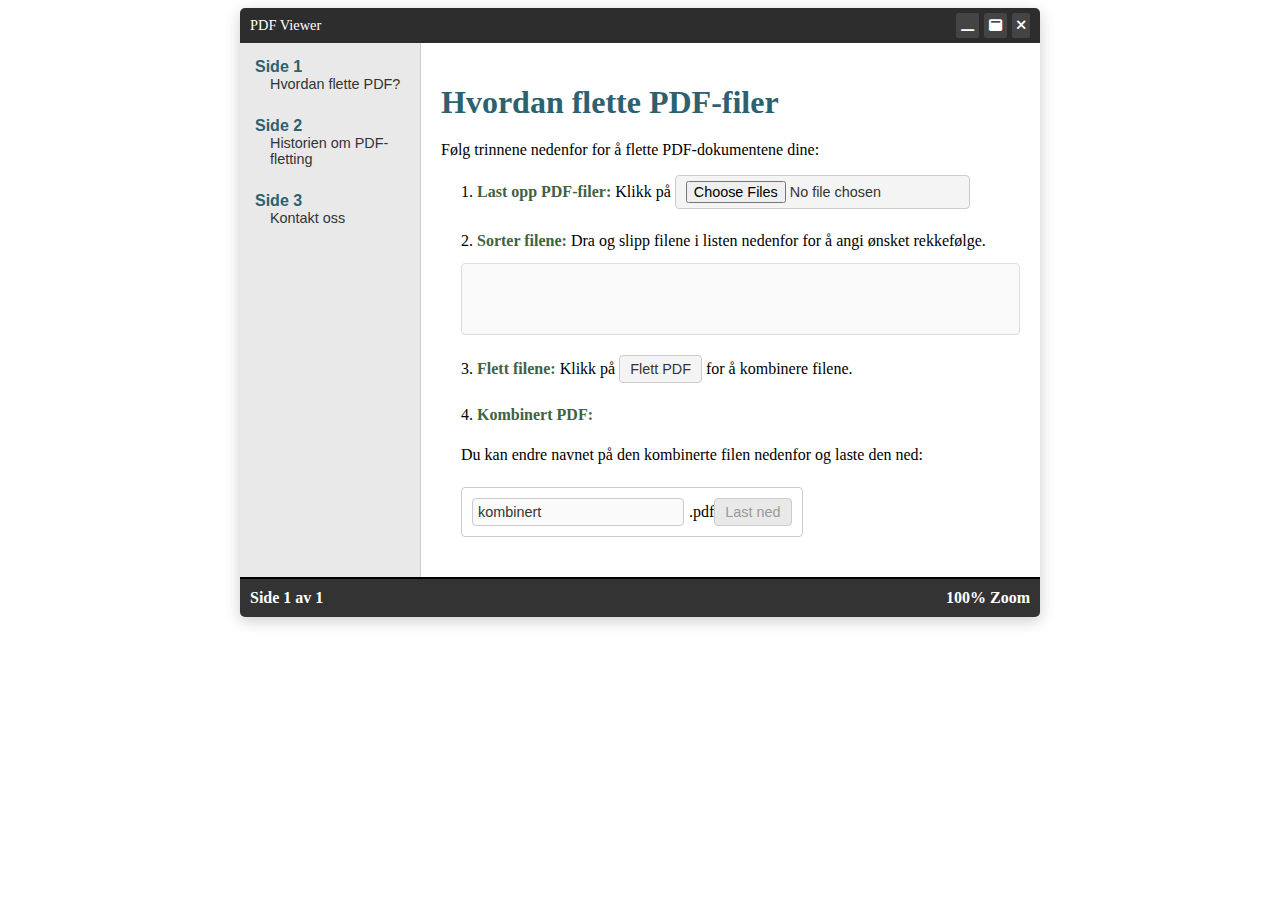
==== templates/index.html @ d22a6c37 "Initial commit" ====
<!DOCTYPE html>
<html lang="no">
<head>
    <meta charset="UTF-8">
    <meta name="viewport" content="width=device-width, initial-scale=1.0">
    <title>PDF Viewer</title>
    <link rel="stylesheet" href="https://cdnjs.cloudflare.com/ajax/libs/font-awesome/6.0.0-beta3/css/all.min.css">
    <link rel="stylesheet" href="/static/css/styles.css">
</head>
<body>
    <div class="window">
        <!-- Toppmeny med vindusknapper -->
        <div class="title-bar">
            <span class="title">PDF Viewer</span>
            <div class="window-controls">
                <button class="control-btn min"><i class="fas fa-window-minimize"></i></button>
                <button class="control-btn max"><i class="fas fa-window-maximize"></i></button>
                <button class="control-btn close"><i class="fas fa-times"></i></button>
            </div>
        </div>

        <!-- PDF Viewer Layout -->
        <div class="viewer">
            <!-- Sidepanel -->
            <aside class="sidebar">
                <div class="menu-item" onclick="loadContent('guiden')">
                    <p>Side 1</p>
                    <span>Hvordan flette PDF?</span>
                </div>
                <div class="menu-item" onclick="loadContent('historien')">
                    <p>Side 2</p>
                    <span>Historien om PDF-fletting</span>
                </div>
                <div class="menu-item" onclick="loadContent('kontakt')">
                    <p>Side 3</p>
                    <span>Kontakt oss</span>
                </div>
            </aside>

            <!-- Hovedinnhold -->
            <main class="pdf-page" id="main-content">
                <h1>Hvordan flette PDF-filer</h1>
                <p>Følg trinnene nedenfor for å flette PDF-dokumentene dine:</p>
                <ol>
                    <li>
                        <strong>Last opp PDF-filer:</strong>
                        Klikk på <input type="file" id="pdf-file" class="btn" name="pdf-file" accept="application/pdf" multiple onchange="addFiles()" required>
                    </li>
                    <li>
                        <strong>Sorter filene:</strong>
                        Dra og slipp filene i listen nedenfor for å angi ønsket rekkefølge.
                        <ul class="file-list" id="file-list"></ul>
                    </li>
                    <li>
                        <strong>Flett filene:</strong>
                        Klikk på <button type="button" class="btn" onclick="uploadAndCombine()">Flett PDF</button> for å kombinere filene.
                    </li>
                    <li>
                        <strong>Kombinert PDF:</strong>
                        <p>Du kan endre navnet på den kombinerte filen nedenfor og laste den ned:</p>
                        <div class="output-section">
                        <div class="file-list-item">
                            <input type="text" id="output-name" value="kombinert" class="rename-input">
                            <span class="file-extension">.pdf</span>
                            <button class="btn" id="download-btn" onclick="downloadCombinedPDF()" disabled>Last ned</button>
                        </div>
                    </div>

                    </li>
                </ol>
            </main>
        </div>

        <!-- Statuslinje -->
        <div class="status-bar">
            <span>Side 1 av 1</span>
            <span>100% Zoom</span>
        </div>
    </div>
    <script src="/static/js/scripts.js"></script>
</body>
</html>
---- static/css/styles.css ----
/* Generell layout */
.window {
    width: 800px;
    margin: auto;
    background: #ffffff;
    border-radius: 5px;
    box-shadow: 0 4px 15px rgba(0, 0, 0, 0.2);
    display: flex;
    flex-direction: column;
    overflow: hidden;
}

.viewer {
    display: flex;
    flex: 1;
    min-height: 500px;
    max-height: 80vh;
    overflow-y: auto;
}

/* Toppmeny */
.title-bar {
    background: #2d2d2d;
    color: #ffffff;
    display: flex;
    justify-content: space-between;
    align-items: center;
    padding: 5px 10px;
    font-size: 0.9rem;
}

.window-controls {
    display: flex;
    gap: 5px;
}

.control-btn {
    background: #444;
    border: none;
    color: #fff;
    padding: 5px;
    border-radius: 2px;
    cursor: pointer;
    transition: background 0.2s;
}

.control-btn:hover {
    background: #666;
}

/* Verktøylinje */
.toolbar {
    background: #f4f4f4;
    padding: 10px;
    display: flex;
    gap: 10px;
    border-bottom: 1px solid #ccc;
}

/* Sidepanel */
.sidebar {
    width: 20%;
    background: #e9e9e9;
    padding: 10px;
    border-right: 1px solid #ccc;
    overflow-y: auto;
    font-family: Arial, sans-serif;
}

.menu-item {
    margin-bottom: 15px;
    padding: 5px;
    cursor: pointer;
}

.menu-item p {
    margin: 0;
    font-weight: bold;
    color: #2D616F;
}

.menu-item span {
    display: block;
    margin-left: 15px;
    font-size: 0.9rem;
    color: #333333;
}

/* Fjern hover-effekter på menyen */
.menu-item:hover {
    background: none;
}

/* PDF-siden */
.pdf-page {
    flex: 1;
    padding: 20px;
    overflow-y: auto;
}

.pdf-page h1 {
    font-size: 2rem;
    margin-bottom: 20px;
    color: #2D616F;
}

.pdf-page ol {
    padding-left: 20px;
    margin-bottom: 20px;
    list-style: decimal inside;
    color: #000000;
}

.pdf-page ol li {
    margin-bottom: 20px;
    line-height: 1.5;
    color: #000;
}

.pdf-page ol li strong {
    color: #3F6242;
}

.pdf-page a {
    color: #007bff;
    text-decoration: none;
}

.pdf-page a:hover {
    text-decoration: underline;
}

/* Fil-liste */
.file-list {
    margin-top: 10px;
    list-style: none;
    padding: 10px;
    background: #f9f9f9;
    border: 1px solid #ddd;
    min-height: 50px;
    border-radius: 4px;
    display: flex;
    flex-direction: column;
    gap: 5px;
}

.file-list-item {
    display: flex;
    justify-content: space-between;
    align-items: center;
    padding: 10px;
    background: #ffffff;
    border: 1px solid #ccc;
    border-radius: 4px;
    transition: background-color 0.3s ease;
}

/* Interaktiv fil-liste */
.file-list-item:hover {
    background-color: #f0f0f0;
    cursor: grab;
}

.file-list-item:active {
    cursor: grabbing;
    opacity: 0.8;
}

/* Navnefelt */
.rename-input {
    border: 1px solid #ccc;
    border-radius: 4px;
    padding: 5px;
    font-size: 0.9rem;
    width: 200px;
    color: #333333;
    font-family: Arial, sans-serif;
    display: inline-block; /* Samme linje som .pdf */
    vertical-align: middle; /* Vertikal justering */
    margin-right: 5px; /* Avstand til .pdf */
}

.file-extension {
    font-size: 0.9rem;
    color: #333333;
    margin-left: 0; /* Ingen ekstra avstand */
    display: inline-block; /* Holder seg på linje med input */
    vertical-align: middle; /* Matcher input-feltets høyde */
    line-height: 1.5; /* Juster høyden for å matche input-feltet */
}

/* Output-seksjon */
.output-section {
    display: flex;
    align-items: center; /* Vertikal justering */
    gap: 10px; /* Mellom input, .pdf og knapp */
    margin-top: 20px; /* Avstand fra tidligere innhold */
}

/* Juster knapp og deaktiverte stiler */
.btn, input[type="file"] {
    background: #f4f4f4;
    color: #333333;
    padding: 5px 10px;
    border: 1px solid #ccc;
    border-radius: 4px;
    font-size: 0.9rem;
    cursor: pointer;
    transition: background-color 0.3s ease, border 0.3s ease;
}

.btn:hover, input[type="file"]:hover {
    background: #e0e0e0;
    border-color: #aaa;
}

#download-btn:disabled {
    background: #e9e9e9;
    color: #999;
    cursor: not-allowed;
}


/* Fast .pdf tekst */
.file-extension {
    font-size: 0.9rem;
    color: #333333;
    margin-left: 2px;
    cursor: default;
}

/* Knappestiler */
.btn, input[type="file"] {
    display: inline-block;
    background: #f4f4f4;
    color: #333333;
    padding: 5px 10px;
    border: 1px solid #ccc;
    border-radius: 4px;
    font-size: 0.9rem;
    font-family: Arial, sans-serif;
    cursor: pointer;
    transition: background-color 0.3s ease, border 0.3s ease;
}

.btn:hover, input[type="file"]:hover {
    background: #e0e0e0;
    border-color: #aaa;
}

#download-btn:disabled {
    background: #e9e9e9;
    color: #999;
    cursor: not-allowed;
}

/* Statuslinje */
.status-bar {
    background: #333333;
    color: #ffffff;
    font-weight: bold;
    display: flex;
    justify-content: space-between;
    font-size: 1rem;
    padding: 10px;
    border-top: 2px solid #000000;
}
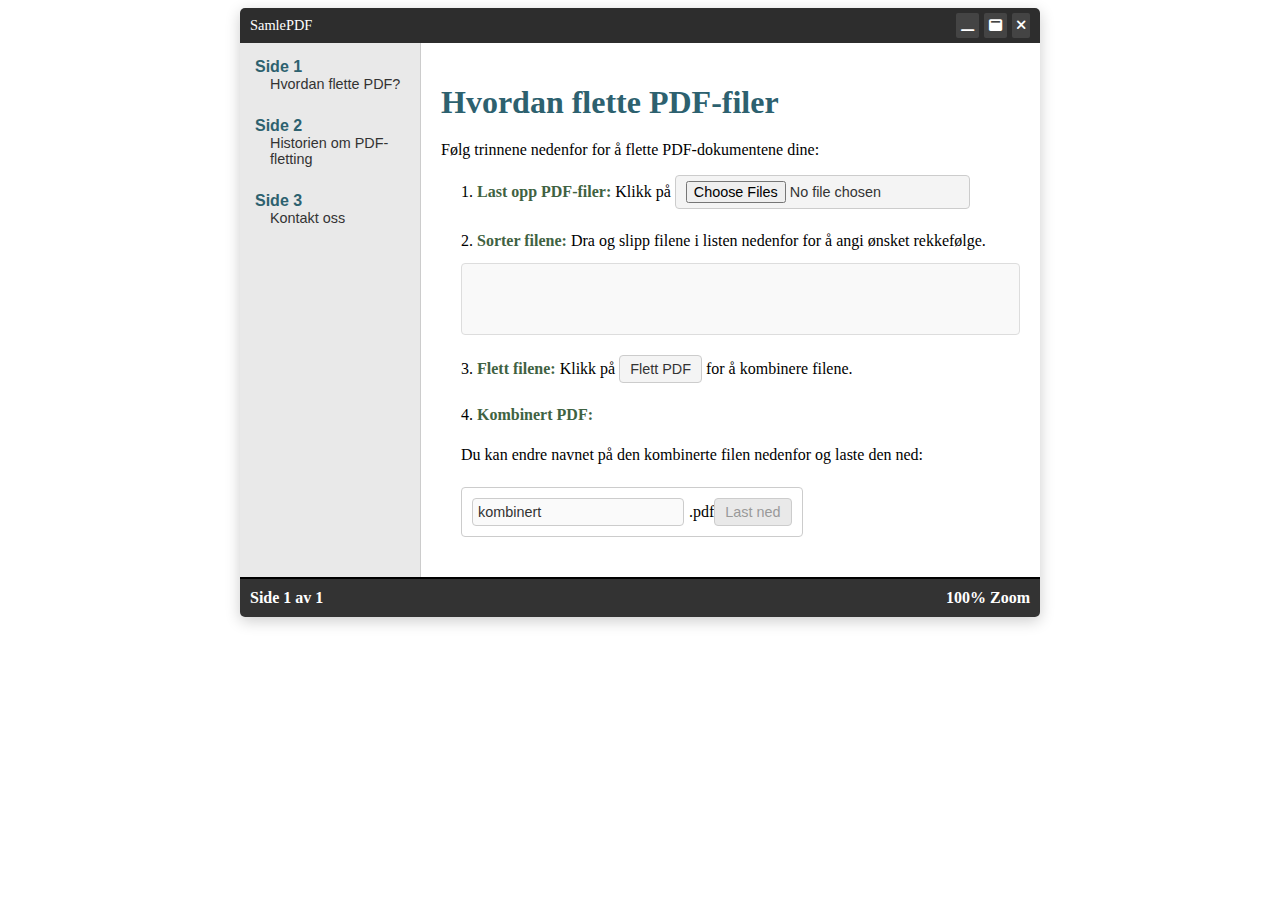
==== commit b206b7a4: "edit title" ====
--- a/templates/index.html
+++ b/templates/index.html
@@ -11,7 +11,7 @@
     <div class="window">
         <!-- Toppmeny med vindusknapper -->
         <div class="title-bar">
-            <span class="title">PDF Viewer</span>
+            <span class="title">SamlePDF</span>
             <div class="window-controls">
                 <button class="control-btn min"><i class="fas fa-window-minimize"></i></button>
                 <button class="control-btn max"><i class="fas fa-window-maximize"></i></button>
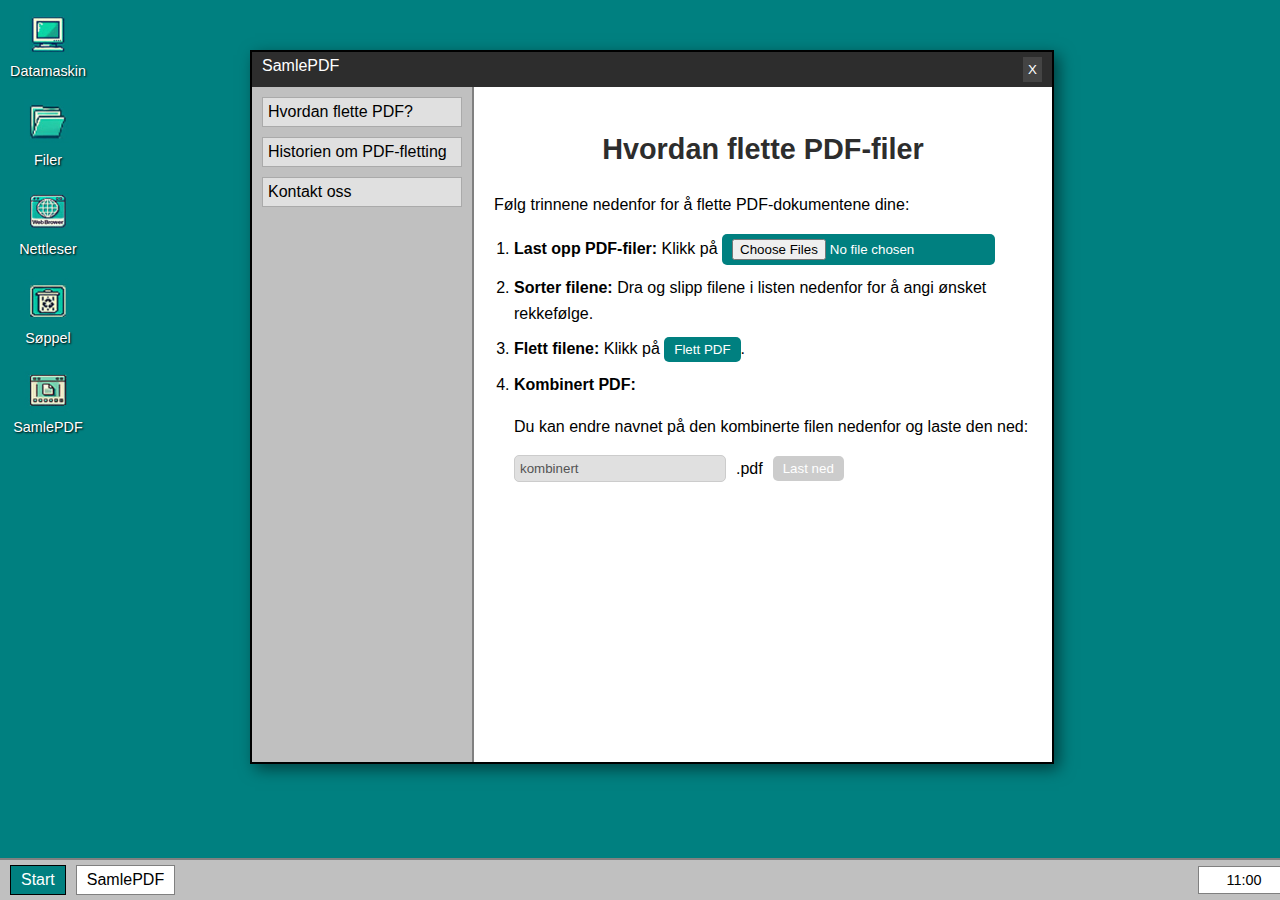
==== commit 96fdfde3: "Store design endringer" ====
--- a/templates/index.html
+++ b/templates/index.html
@@ -3,80 +3,115 @@
 <head>
     <meta charset="UTF-8">
     <meta name="viewport" content="width=device-width, initial-scale=1.0">
-    <title>PDF Viewer</title>
-    <link rel="stylesheet" href="https://cdnjs.cloudflare.com/ajax/libs/font-awesome/6.0.0-beta3/css/all.min.css">
+    <title>SamlePDF</title>
     <link rel="stylesheet" href="/static/css/styles.css">
 </head>
 <body>
-    <div class="window">
-        <!-- Toppmeny med vindusknapper -->
-        <div class="title-bar">
+    <!-- Skrivebordet -->
+    <div class="desktop-icons">
+        <div class="icon datamaskin">
+            <img src="/static/images/datamaskin.jpg" alt="Datamaskin">
+            <span>Datamaskin</span>
+        </div>
+        <div class="icon filer">
+            <img src="/static/images/filer.jpg" alt="Filer">
+            <span>Filer</span>
+        </div>
+        <div class="icon nettleser">
+            <img src="/static/images/nettleser.jpg" alt="Nettleser">
+            <span>Nettleser</span>
+        </div>
+        <div class="icon soppel">
+            <img src="/static/images/soppel.jpg" alt="Søppel">
+            <span>Søppel</span>
+        </div>
+        <div class="icon samlepdf" onclick="openApplication()">
+            <img src="/static/images/SamlePDF.jpg" alt="SamlePDF">
+            <span>SamlePDF</span>
+        </div>
+    </div>
+
+    <!-- SamlePDF-vindu -->
+    <div id="samlepdf-app" class="window">
+        <div class="title-bar" onmousedown="dragWindow(event)">
             <span class="title">SamlePDF</span>
             <div class="window-controls">
-                <button class="control-btn min"><i class="fas fa-window-minimize"></i></button>
-                <button class="control-btn max"><i class="fas fa-window-maximize"></i></button>
-                <button class="control-btn close"><i class="fas fa-times"></i></button>
+                <button onclick="closeApplication()">X</button>
             </div>
         </div>
-
-        <!-- PDF Viewer Layout -->
-        <div class="viewer">
-            <!-- Sidepanel -->
+        <div class="viewer" style="height: 75vh;">
             <aside class="sidebar">
-                <div class="menu-item" onclick="loadContent('guiden')">
-                    <p>Side 1</p>
-                    <span>Hvordan flette PDF?</span>
-                </div>
-                <div class="menu-item" onclick="loadContent('historien')">
-                    <p>Side 2</p>
-                    <span>Historien om PDF-fletting</span>
-                </div>
-                <div class="menu-item" onclick="loadContent('kontakt')">
-                    <p>Side 3</p>
-                    <span>Kontakt oss</span>
-                </div>
+                <div class="menu-item" onclick="loadContent('guiden')">Hvordan flette PDF?</div>
+                <div class="menu-item" onclick="loadContent('historien')">Historien om PDF-fletting</div>
+                <div class="menu-item" onclick="loadContent('kontakt')">Kontakt oss</div>
             </aside>
-
-            <!-- Hovedinnhold -->
             <main class="pdf-page" id="main-content">
-                <h1>Hvordan flette PDF-filer</h1>
-                <p>Følg trinnene nedenfor for å flette PDF-dokumentene dine:</p>
-                <ol>
-                    <li>
-                        <strong>Last opp PDF-filer:</strong>
-                        Klikk på <input type="file" id="pdf-file" class="btn" name="pdf-file" accept="application/pdf" multiple onchange="addFiles()" required>
-                    </li>
-                    <li>
-                        <strong>Sorter filene:</strong>
-                        Dra og slipp filene i listen nedenfor for å angi ønsket rekkefølge.
-                        <ul class="file-list" id="file-list"></ul>
-                    </li>
-                    <li>
-                        <strong>Flett filene:</strong>
-                        Klikk på <button type="button" class="btn" onclick="uploadAndCombine()">Flett PDF</button> for å kombinere filene.
-                    </li>
-                    <li>
-                        <strong>Kombinert PDF:</strong>
-                        <p>Du kan endre navnet på den kombinerte filen nedenfor og laste den ned:</p>
-                        <div class="output-section">
-                        <div class="file-list-item">
-                            <input type="text" id="output-name" value="kombinert" class="rename-input">
-                            <span class="file-extension">.pdf</span>
-                            <button class="btn" id="download-btn" onclick="downloadCombinedPDF()" disabled>Last ned</button>
-                        </div>
-                    </div>
-
-                    </li>
-                </ol>
+                <!-- Innhold lastes inn dynamisk her -->
             </main>
         </div>
+    </div>
 
-        <!-- Statuslinje -->
-        <div class="status-bar">
-            <span>Side 1 av 1</span>
-            <span>100% Zoom</span>
+    <!-- Start-linje -->
+    <div class="start-bar">
+        <button class="start-button">Start</button>
+        <div class="task-bar">
+            <div class="task" id="task-samlepdf" style="display: none;">SamlePDF</div>
         </div>
+        <div class="clock" id="clock">00:00</div>
     </div>
+
     <script src="/static/js/scripts.js"></script>
+    <script>
+        let isDragging = false;
+        let offsetX = 0;
+        let offsetY = 0;
+        const windowElement = document.getElementById('samlepdf-app');
+        const taskElement = document.getElementById('task-samlepdf');
+
+        function openApplication() {
+            windowElement.style.display = 'block';
+            taskElement.style.display = 'block';
+            loadContent('guiden');
+        }
+
+        function closeApplication() {
+            windowElement.style.display = 'none';
+            taskElement.style.display = 'none';
+        }
+
+        function dragWindow(event) {
+            isDragging = true;
+            offsetX = event.clientX - windowElement.offsetLeft;
+            offsetY = event.clientY - windowElement.offsetTop;
+            document.addEventListener('mousemove', moveWindow);
+            document.addEventListener('mouseup', stopDragging);
+        }
+
+        function moveWindow(event) {
+            if (isDragging) {
+                windowElement.style.left = `${event.clientX - offsetX}px`;
+                windowElement.style.top = `${event.clientY - offsetY}px`;
+            }
+        }
+
+        function stopDragging() {
+            isDragging = false;
+            document.removeEventListener('mousemove', moveWindow);
+            document.removeEventListener('mouseup', stopDragging);
+        }
+
+        function updateClock() {
+            const now = new Date();
+            const hours = String(now.getHours()).padStart(2, '0');
+            const minutes = String(now.getMinutes()).padStart(2, '0');
+            document.getElementById('clock').textContent = `${hours}:${minutes}`;
+        }
+
+        window.onload = () => {
+            openApplication();
+            updateClock();
+            setInterval(updateClock, 1000);
+        };
+    </script>
 </body>
 </html>
--- a/static/css/styles.css
+++ b/static/css/styles.css
@@ -1,267 +1,252 @@
-/* Generell layout */
+/* Generell styling for Windows 98-look */
+body {
+    background-color: #008080; /* Windows 98 grønn */
+    margin: 0;
+    font-family: Arial, sans-serif;
+}
+
+/* Skrivebordsikoner */
+.desktop-icons {
+    position: absolute;
+    top: 10px;
+    left: 10px;
+    display: flex;
+    flex-direction: column; /* Gjør ikonene vertikale */
+    gap: 20px;
+}
+
+.icon {
+    display: flex;
+    flex-direction: column;
+    align-items: center;
+    text-align: center;
+    cursor: pointer;
+}
+
+.icon img {
+    width: 48px;
+    height: 48px;
+    margin-bottom: 5px;
+}
+
+.icon span {
+    font-size: 0.9rem;
+    color: white;
+    text-shadow: 1px 1px 2px black;
+}
+
+/* Individuelle ikoner */
+.icon.datamaskin img {
+    content: url('/static/images/datamaskin.jpg');
+}
+
+.icon.filer img {
+    content: url('/static/images/filer.jpg');
+}
+
+.icon.nettleser img {
+    content: url('/static/images/nettleser.jpg');
+}
+
+.icon.soppel img {
+    content: url('/static/images/soppel.jpg');
+}
+
+.icon.samlepdf img {
+    content: url('/static/images/SamlePDF.jpg');
+}
+
+/* Start-linjen */
+.start-bar {
+    position: fixed;
+    bottom: 0;
+    left: 0;
+    width: 100%;
+    background: #c0c0c0;
+    display: flex;
+    align-items: center;
+    border-top: 2px solid #808080;
+    height: 40px;
+    padding: 0 10px;
+}
+
+.start-button {
+    background: #008080;
+    color: white;
+    border: 1px solid black;
+    font-size: 1rem;
+    padding: 5px 10px;
+    margin-right: 10px;
+    cursor: pointer;
+}
+
+.start-button:hover {
+    background: #004040;
+}
+
+.task-bar {
+    flex: 1;
+    display: flex;
+    align-items: center;
+}
+
+.task {
+    background: white;
+    border: 1px solid #808080;
+    padding: 5px 10px;
+    margin-right: auto;
+    cursor: pointer;
+}
+
+.clock {
+    background: white;
+    padding: 5px;
+    border: 1px solid #808080;
+    text-align: center;
+    width: 80px;
+    font-size: 0.9rem;
+}
+
+/* Applikasjonsvindu */
 .window {
+    position: absolute;
+    top: 50px;
+    left: 250px;
     width: 800px;
-    margin: auto;
-    background: #ffffff;
-    border-radius: 5px;
-    box-shadow: 0 4px 15px rgba(0, 0, 0, 0.2);
-    display: flex;
-    flex-direction: column;
-    overflow: hidden;
-}
-
-.viewer {
-    display: flex;
-    flex: 1;
-    min-height: 500px;
-    max-height: 80vh;
-    overflow-y: auto;
-}
-
-/* Toppmeny */
+    border: 2px solid black;
+    background: white;
+    box-shadow: 5px 5px 15px rgba(0, 0, 0, 0.5);
+}
+
 .title-bar {
     background: #2d2d2d;
-    color: #ffffff;
+    color: white;
+    padding: 5px 10px;
     display: flex;
     justify-content: space-between;
-    align-items: center;
-    padding: 5px 10px;
-    font-size: 0.9rem;
-}
-
-.window-controls {
-    display: flex;
-    gap: 5px;
-}
-
-.control-btn {
+}
+
+.title-bar .window-controls button {
     background: #444;
+    color: white;
     border: none;
-    color: #fff;
-    padding: 5px;
-    border-radius: 2px;
-    cursor: pointer;
-    transition: background 0.2s;
-}
-
-.control-btn:hover {
-    background: #666;
-}
-
-/* Verktøylinje */
-.toolbar {
-    background: #f4f4f4;
+    padding: 5px;
+    cursor: pointer;
+}
+
+.title-bar .window-controls button:hover {
+    background: #222;
+}
+
+.viewer {
+    display: flex;
+}
+
+.sidebar {
+    width: 200px;
+    background: #c0c0c0;
     padding: 10px;
-    display: flex;
-    gap: 10px;
-    border-bottom: 1px solid #ccc;
-}
-
-/* Sidepanel */
-.sidebar {
-    width: 20%;
-    background: #e9e9e9;
-    padding: 10px;
-    border-right: 1px solid #ccc;
-    overflow-y: auto;
-    font-family: Arial, sans-serif;
+    border-right: 2px solid #808080;
 }
 
 .menu-item {
-    margin-bottom: 15px;
-    padding: 5px;
-    cursor: pointer;
-}
-
-.menu-item p {
-    margin: 0;
-    font-weight: bold;
-    color: #2D616F;
-}
-
-.menu-item span {
-    display: block;
-    margin-left: 15px;
-    font-size: 0.9rem;
-    color: #333333;
-}
-
-/* Fjern hover-effekter på menyen */
+    margin-bottom: 10px;
+    cursor: pointer;
+    padding: 5px;
+    background: #e0e0e0;
+    border: 1px solid #aaa;
+}
+
 .menu-item:hover {
-    background: none;
-}
-
-/* PDF-siden */
+    background: #d0d0d0;
+}
+
 .pdf-page {
     flex: 1;
     padding: 20px;
     overflow-y: auto;
-}
-
-.pdf-page h1 {
-    font-size: 2rem;
+    font-size: 1rem;
+    line-height: 1.6;
+}
+
+h1 {
+    font-size: 1.8rem;
     margin-bottom: 20px;
-    color: #2D616F;
-}
-
-.pdf-page ol {
+    color: #2d2d2d;
+    text-align: center;
+}
+
+h2 {
+    font-size: 1.5rem;
+    margin-bottom: 15px;
+    color: #2d2d2d;
+}
+
+ol {
     padding-left: 20px;
     margin-bottom: 20px;
-    list-style: decimal inside;
-    color: #000000;
-}
-
-.pdf-page ol li {
-    margin-bottom: 20px;
-    line-height: 1.5;
-    color: #000;
-}
-
-.pdf-page ol li strong {
-    color: #3F6242;
-}
-
-.pdf-page a {
-    color: #007bff;
-    text-decoration: none;
-}
-
-.pdf-page a:hover {
-    text-decoration: underline;
-}
-
-/* Fil-liste */
+}
+
+ol li {
+    margin-bottom: 10px;
+}
+
 .file-list {
     margin-top: 10px;
     list-style: none;
+    padding: 0;
+}
+
+.file-list-item {
+    background: #f4f4f4;
+    border: 1px solid #ccc;
     padding: 10px;
-    background: #f9f9f9;
-    border: 1px solid #ddd;
-    min-height: 50px;
-    border-radius: 4px;
-    display: flex;
-    flex-direction: column;
-    gap: 5px;
-}
-
-.file-list-item {
+    border-radius: 5px;
+    margin-bottom: 5px;
     display: flex;
     justify-content: space-between;
     align-items: center;
-    padding: 10px;
-    background: #ffffff;
+}
+
+.output-section {
+    display: flex;
+    align-items: center;
+    gap: 10px;
+    margin-top: 10px;
+}
+
+.rename-input {
+    padding: 5px;
     border: 1px solid #ccc;
-    border-radius: 4px;
-    transition: background-color 0.3s ease;
-}
-
-/* Interaktiv fil-liste */
-.file-list-item:hover {
-    background-color: #f0f0f0;
-    cursor: grab;
-}
-
-.file-list-item:active {
-    cursor: grabbing;
-    opacity: 0.8;
-}
-
-/* Navnefelt */
-.rename-input {
-    border: 1px solid #ccc;
-    border-radius: 4px;
-    padding: 5px;
-    font-size: 0.9rem;
+    border-radius: 5px;
     width: 200px;
-    color: #333333;
-    font-family: Arial, sans-serif;
-    display: inline-block; /* Samme linje som .pdf */
-    vertical-align: middle; /* Vertikal justering */
-    margin-right: 5px; /* Avstand til .pdf */
-}
-
-.file-extension {
-    font-size: 0.9rem;
-    color: #333333;
-    margin-left: 0; /* Ingen ekstra avstand */
-    display: inline-block; /* Holder seg på linje med input */
-    vertical-align: middle; /* Matcher input-feltets høyde */
-    line-height: 1.5; /* Juster høyden for å matche input-feltet */
-}
-
-/* Output-seksjon */
-.output-section {
-    display: flex;
-    align-items: center; /* Vertikal justering */
-    gap: 10px; /* Mellom input, .pdf og knapp */
-    margin-top: 20px; /* Avstand fra tidligere innhold */
-}
-
-/* Juster knapp og deaktiverte stiler */
-.btn, input[type="file"] {
-    background: #f4f4f4;
-    color: #333333;
-    padding: 5px 10px;
-    border: 1px solid #ccc;
-    border-radius: 4px;
-    font-size: 0.9rem;
-    cursor: pointer;
-    transition: background-color 0.3s ease, border 0.3s ease;
-}
-
-.btn:hover, input[type="file"]:hover {
+}
+
+.rename-input:disabled {
     background: #e0e0e0;
-    border-color: #aaa;
-}
-
-#download-btn:disabled {
-    background: #e9e9e9;
-    color: #999;
+}
+
+.btn {
+    padding: 5px 10px;
+    background: #008080;
+    color: white;
+    border: none;
+    border-radius: 5px;
+    cursor: pointer;
+}
+
+.btn:hover {
+    background: #006060;
+}
+
+.btn:disabled {
+    background: #ccc;
     cursor: not-allowed;
 }
 
-
-/* Fast .pdf tekst */
-.file-extension {
-    font-size: 0.9rem;
-    color: #333333;
-    margin-left: 2px;
-    cursor: default;
-}
-
-/* Knappestiler */
-.btn, input[type="file"] {
-    display: inline-block;
-    background: #f4f4f4;
-    color: #333333;
-    padding: 5px 10px;
-    border: 1px solid #ccc;
-    border-radius: 4px;
-    font-size: 0.9rem;
-    font-family: Arial, sans-serif;
-    cursor: pointer;
-    transition: background-color 0.3s ease, border 0.3s ease;
-}
-
-.btn:hover, input[type="file"]:hover {
-    background: #e0e0e0;
-    border-color: #aaa;
-}
-
-#download-btn:disabled {
-    background: #e9e9e9;
-    color: #999;
-    cursor: not-allowed;
-}
-
-/* Statuslinje */
-.status-bar {
-    background: #333333;
-    color: #ffffff;
-    font-weight: bold;
-    display: flex;
-    justify-content: space-between;
+.status-message {
+    margin-top: 20px;
+    color: #2d2d2d;
     font-size: 1rem;
-    padding: 10px;
-    border-top: 2px solid #000000;
-}
+    text-align: center;
+}
